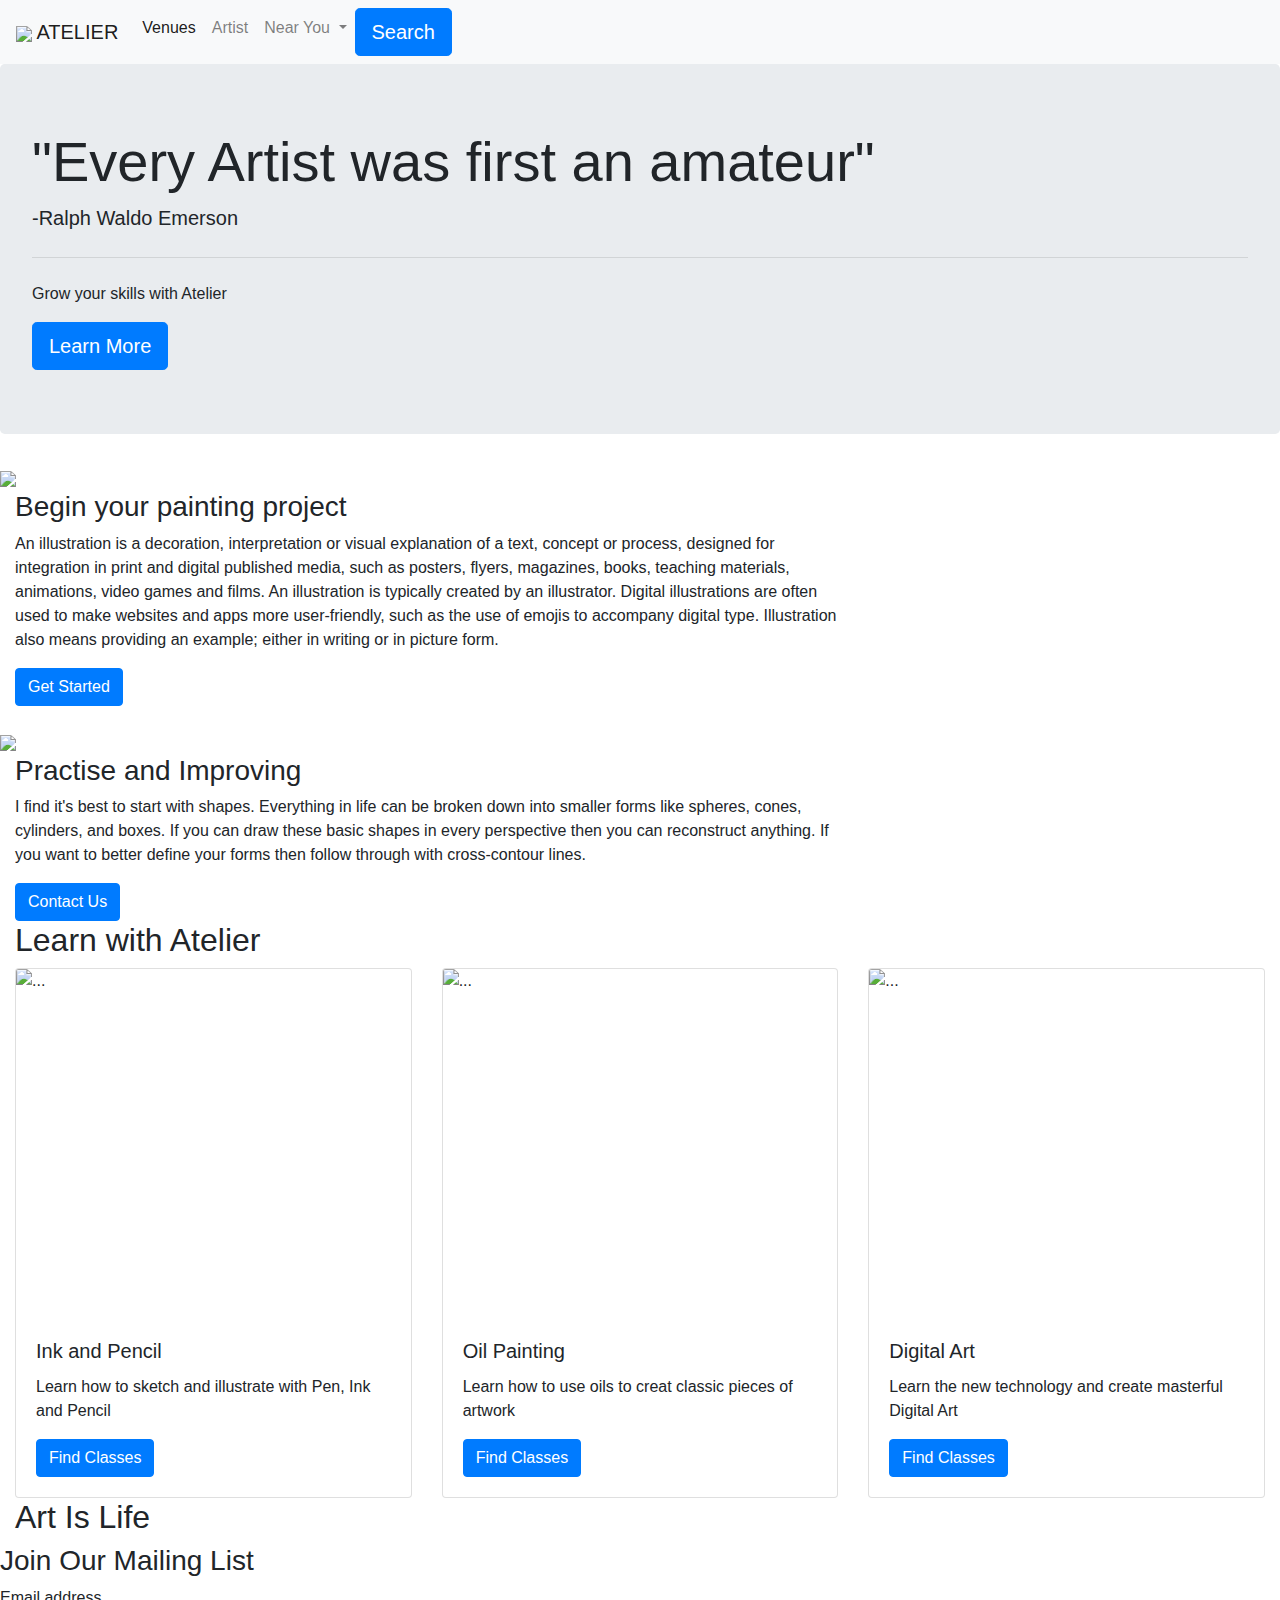
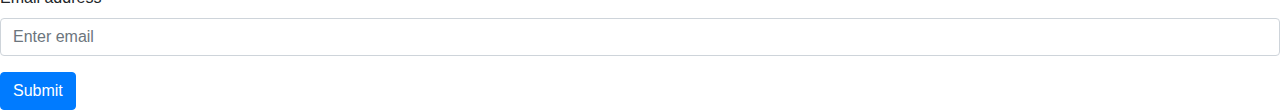
==== index.html @ 08a955f1 "Painting Classes website" ====
<!doctype html>
<html lang="en">
  <head>

    <!-- Required meta tags -->
    <meta charset="utf-8">
    <meta name="viewport" content="width=device-width, initial-scale=1, shrink-to-fit=no">

    <!-- Bootstrap CSS -->
    <link rel="stylesheet" href="https://stackpath.bootstrapcdn.com/bootstrap/4.3.1/css/bootstrap.min.css" integrity="sha384-ggOyR0iXCbMQv3Xipma34MD+dH/1fQ784/j6cY/iJTQUOhcWr7x9JvoRxT2MZw1T" crossorigin="anonymous">
    <link rel="stylesheet" href="css/index.css">

    <title>Our Custom Template</title>
  </head>
  <body>

    <!-- Navigation bar -->
    <nav class=" customNav navbar navbar-expand-lg navbar-light bg-light">
      <a class="navbar-brand" href="#"><img src="images/HobbyLogo.png"> ATELIER</a>
      <button class="navbar-toggler" type="button" data-toggle="collapse" data-target="#navbarSupportedContent" aria-controls="navbarSupportedContent" aria-expanded="false" aria-label="Toggle navigation">
        <span class="navbar-toggler-icon"></span>
      </button>
      <div class="collapse navbar-collapse" id="navbarSupportedContent">
        <ul class="navbar-nav mr-auto">
          <li class="nav-item active">
            <a class="nav-link" href="#">Venues <span class="sr-only">(current)</span></a>
          </li>
          <li class="nav-item">
            <a class="nav-link" href="#">Artist</a>
          </li>
          <li class="nav-item dropdown">
            <a class="nav-link dropdown-toggle" href="#" id="navbarDropdown" role="button" data-toggle="dropdown"
              aria-haspopup="true" aria-expanded="false">
              Near You
            </a>
            <div class="dropdown-menu" aria-labelledby="navbarDropdown">
              <a class="dropdown-item" href="#">Venues</a>
              <a class="dropdown-item" href="#">Artists</a>
              <div class="dropdown-divider"></div>
              <a class="dropdown-item" href="#">Upcoming Acts</a>
            </div>
          </li>
          <li class="nav-item active">
            <a class= "btn btn-primary btn-lg navCTA" href="#" role="button">Search</a> </li>
        </ul>
        
        
      </div>
    </nav>
    <!-- End navigation bar -->

    <!-- Jumbotron -->
    <div class="rockBackground jumbotron">
      <div class= "jumboCopy">
        <h1 class="display-4">"Every Artist was first an amateur"</h1>
        <p class="lead">-Ralph Waldo Emerson</p>
        <hr class="my-4">
        <p>Grow your skills with Atelier</p>
        <a class="btn btn-primary btn-lg" href="#" role="button">Learn More</a>
      
      </div>
    </div>
    <!-- End jumbotron -->


    <!-- Row 1 -->
    <div class="valueProp">
      <div class="sideAccent">
      </div>
      <div class="imageContainer">
        <img src="images/HobbyPractice.png">
      </div>
      <div class="col-8">
        <h3>Begin your painting project</h3>
        <p>
          An illustration is a decoration, interpretation or visual explanation of a text, concept or process, 
          designed for integration in print and digital published media, such as posters, flyers, magazines, books, teaching materials, 
          animations, video games and films. An illustration is typically created by an illustrator. Digital illustrations are often used 
          to make websites and apps more user-friendly, such as the use of emojis to accompany digital type. Illustration also means 
          providing an example; either in writing or in picture form.
        </p>
        <a href="#" class="btn btn-primary">Get Started
        </a>
      </div>
    </div>
<br>
    <div class="valueProp">
      <div class="sideAccent">
      </div>
      <div class="imageContainer">
        <img src="images/HobbyProject.png">
      </div>
      <div class="col-8">
        <h3>Practise and Improving</h3>
        <p>
          I find it's best to start with shapes. Everything in life can be broken 
down into smaller forms like spheres, cones, cylinders, and boxes. 
If you can draw these basic shapes in every perspective then you 
can reconstruct anything. If you want to better define your forms 
then follow through with cross-contour lines.
        </p>
        <a href="#" class="btn btn-primary">Contact Us
        </a>
      </div>
    </div>

    <!-- End row 1 -->

    <!-- Cards -->
    <div class="container-fluid">
      <h2 class="sectionHeading">Learn with Atelier</h2>
      <div class="showsNear row">
        <!-- Card 1 -->
        <div class="cardContainer col-lg-4 col-md-4 col-sm-12">
          <div class="card">
            <img src="images/HobbyInkPencil.png" height="350px" class="card-img-top" alt="...">
            <div class="card-body">
              <h5 class="card-title">Ink and Pencil</h5>
              <p class="card-text">Learn how to sketch and illustrate with Pen, Ink and Pencil</p>
              <a href="indexInkPen.html" class="btn btn-primary">Find Classes</a>
            </div>
          </div>
        </div>
        <!-- End card 1 -->

        <!-- Card 2 -->
        <div class="cardContainer col-lg-4 col-md-4 col-sm-12">
          <div class="card">
            <img src="images/HobbyOils.png" height="350px" class="card-img-top" alt="...">
            <div class="card-body">
              <h5 class="card-title">Oil Painting</h5>
              <p class="card-text">Learn how to use oils to creat classic pieces of artwork</p>
              <a href="indexOils.html" class="btn btn-primary">Find Classes</a>
            </div>
          </div>
        </div>
        <!-- End card 2 -->

        <!-- Card 3 -->
        <div class="cardContainer col-lg-4 col-md-4 col-sm-12">
          <div class="card">
            <img src="images/HobbyDigitalArt.png" height="350px" class="card-img-top" alt="...">
            <div class="card-body">
              <h5 class="card-title">Digital Art</h5>
              <p class="card-text">Learn the new technology and create masterful Digital Art</p>
              <a href="indexDigiArt.html" class="btn btn-primary">Find Classes</a>
            </div>
          </div>
        </div>
        <!-- End card 3 -->

      </div>
    </div>
    <!-- End cards -->

    <!-- Content -->
    <div class="content container-fluid">
      <h2 class="sectionHeading">Art Is Life</h2>

      

    </div>
    <!-- End content -->

    <!-- Footer -->
    <footer class="emailContain"> 
      <form>
        <h3>Join Our Mailing List</h3>
        <div class="form-group">
          <label for="exampleInputEmail1">Email address</label>
          <input type="email" class="form-control" id="exampleInputEmail1" aria-describedby="emailHelp"
            placeholder="Enter email">
        </div>
        <button type="submit" class="btn btn-primary">Submit</button>
      </form>
    </footer>
    <!-- End footer -->

    <!-- Optional JavaScript -->
    <!-- jQuery first, then Popper.js, then Bootstrap JS -->
    <script src="https://code.jquery.com/jquery-3.3.1.slim.min.js"
      integrity="sha384-q8i/X+965DzO0rT7abK41JStQIAqVgRVzpbzo5smXKp4YfRvH+8abtTE1Pi6jizo"
      crossorigin="anonymous"></script>
    <script src="https://cdnjs.cloudflare.com/ajax/libs/popper.js/1.14.7/umd/popper.min.js"
      integrity="sha384-UO2eT0CpHqdSJQ6hJty5KVphtPhzWj9WO1clHTMGa3JDZwrnQq4sF86dIHNDz0W1"
      crossorigin="anonymous"></script>
    <script src="https://stackpath.bootstrapcdn.com/bootstrap/4.3.1/js/bootstrap.min.js"
      integrity="sha384-JjSmVgyd0p3pXB1rRibZUAYoIIy6OrQ6VrjIEaFf/nJGzIxFDsf4x0xIM+B07jRM"
      crossorigin="anonymous"></script>
  </body>
</html>
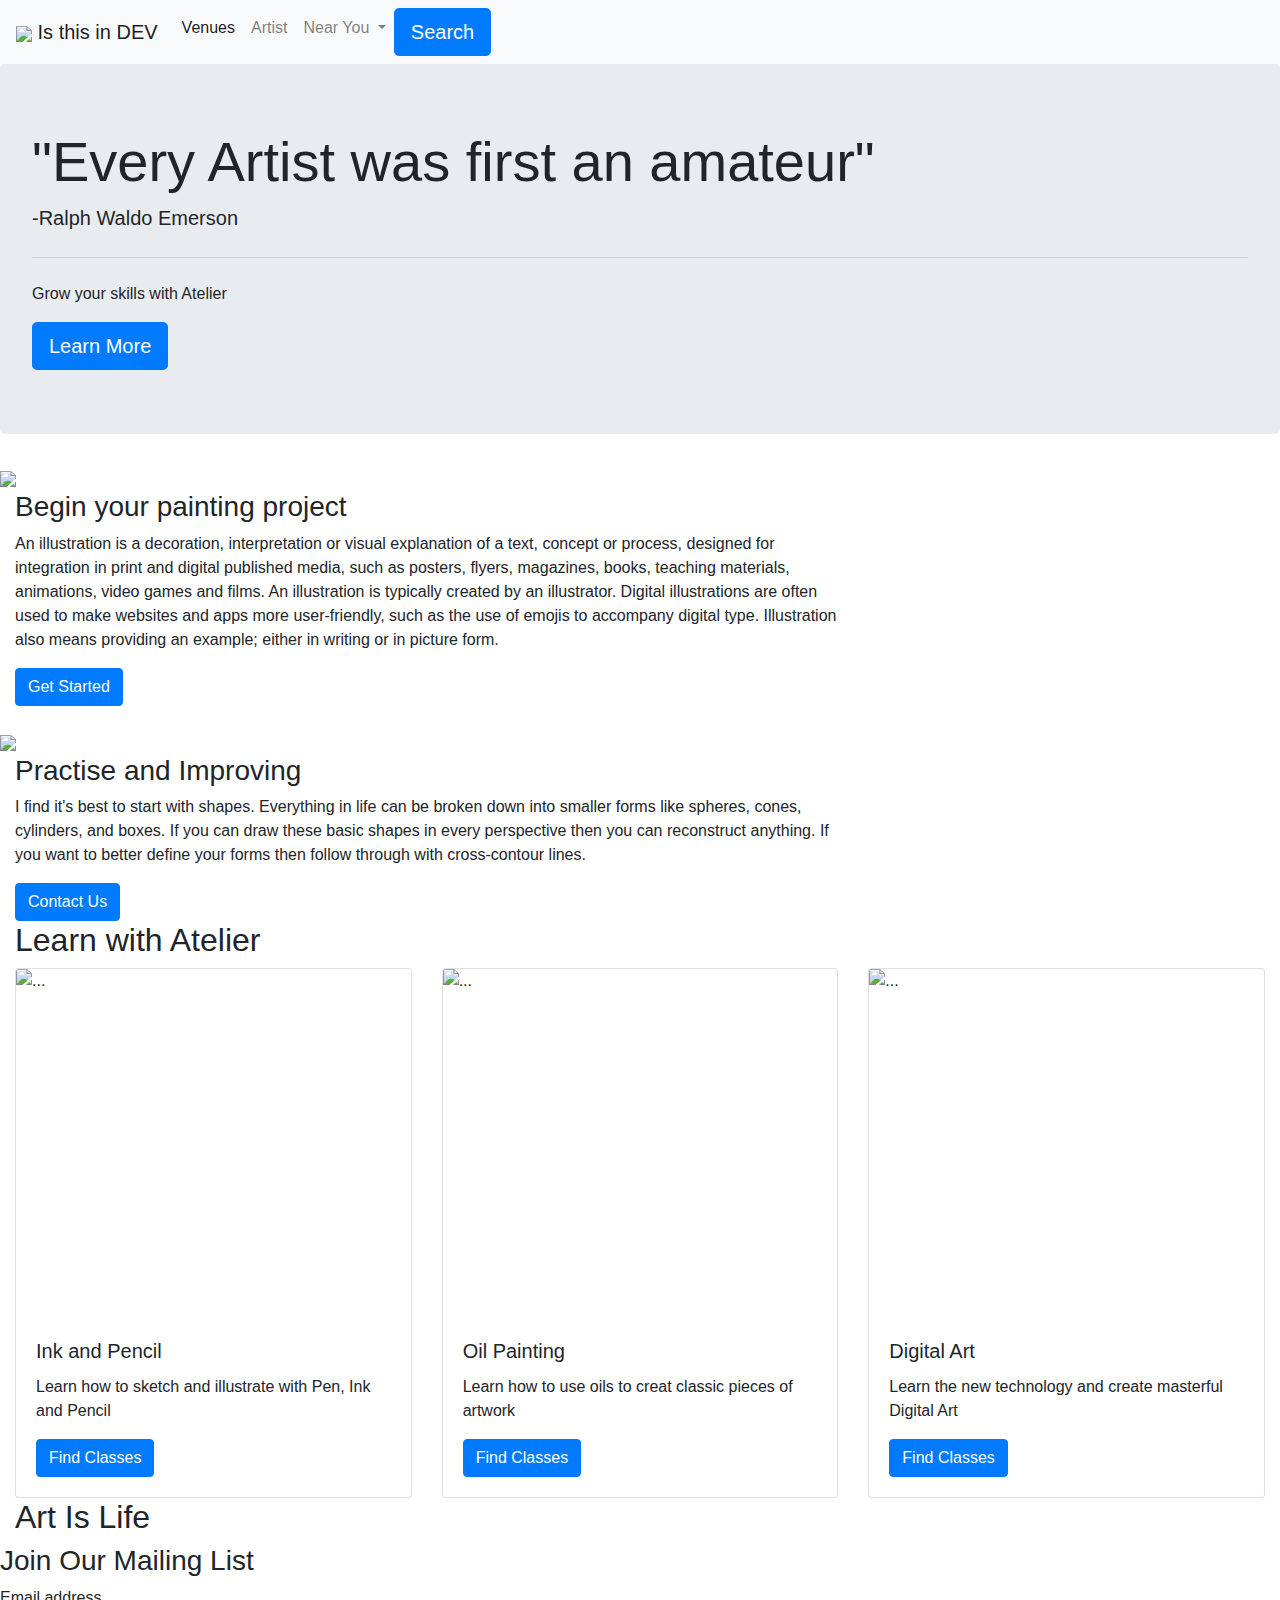
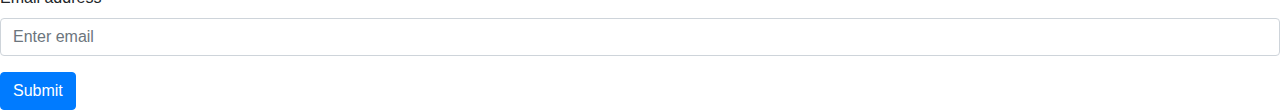
==== commit 96626c33: "I am trying something" ====
--- a/index.html
+++ b/index.html
@@ -11,12 +11,32 @@
     <link rel="stylesheet" href="css/index.css">
 
     <title>Our Custom Template</title>
+    <!-- Global site tag (gtag.js) - Google Analytics -->
+<script async src="https://www.googletagmanager.com/gtag/js?id=G-7RGG7ZE5P7"></script>
+<script>
+  window.dataLayer = window.dataLayer || [];
+  function gtag(){dataLayer.push(arguments);}
+  gtag('js', new Date());
+
+  gtag('config', 'G-7RGG7ZE5P7');
+</script>
+<!-- Hotjar Tracking Code for My site -->
+<script>
+  (function(h,o,t,j,a,r){
+      h.hj=h.hj||function(){(h.hj.q=h.hj.q||[]).push(arguments)};
+      h._hjSettings={hjid:2651389,hjsv:6};
+      a=o.getElementsByTagName('head')[0];
+      r=o.createElement('script');r.async=1;
+      r.src=t+h._hjSettings.hjid+j+h._hjSettings.hjsv;
+      a.appendChild(r);
+  })(window,document,'https://static.hotjar.com/c/hotjar-','.js?sv=');
+</script>
   </head>
   <body>
 
     <!-- Navigation bar -->
     <nav class=" customNav navbar navbar-expand-lg navbar-light bg-light">
-      <a class="navbar-brand" href="#"><img src="images/HobbyLogo.png"> ATELIER</a>
+      <a class="navbar-brand" href="#"><img src="images/HobbyLogo.png"> Is this in DEV</a>
       <button class="navbar-toggler" type="button" data-toggle="collapse" data-target="#navbarSupportedContent" aria-controls="navbarSupportedContent" aria-expanded="false" aria-label="Toggle navigation">
         <span class="navbar-toggler-icon"></span>
       </button>
